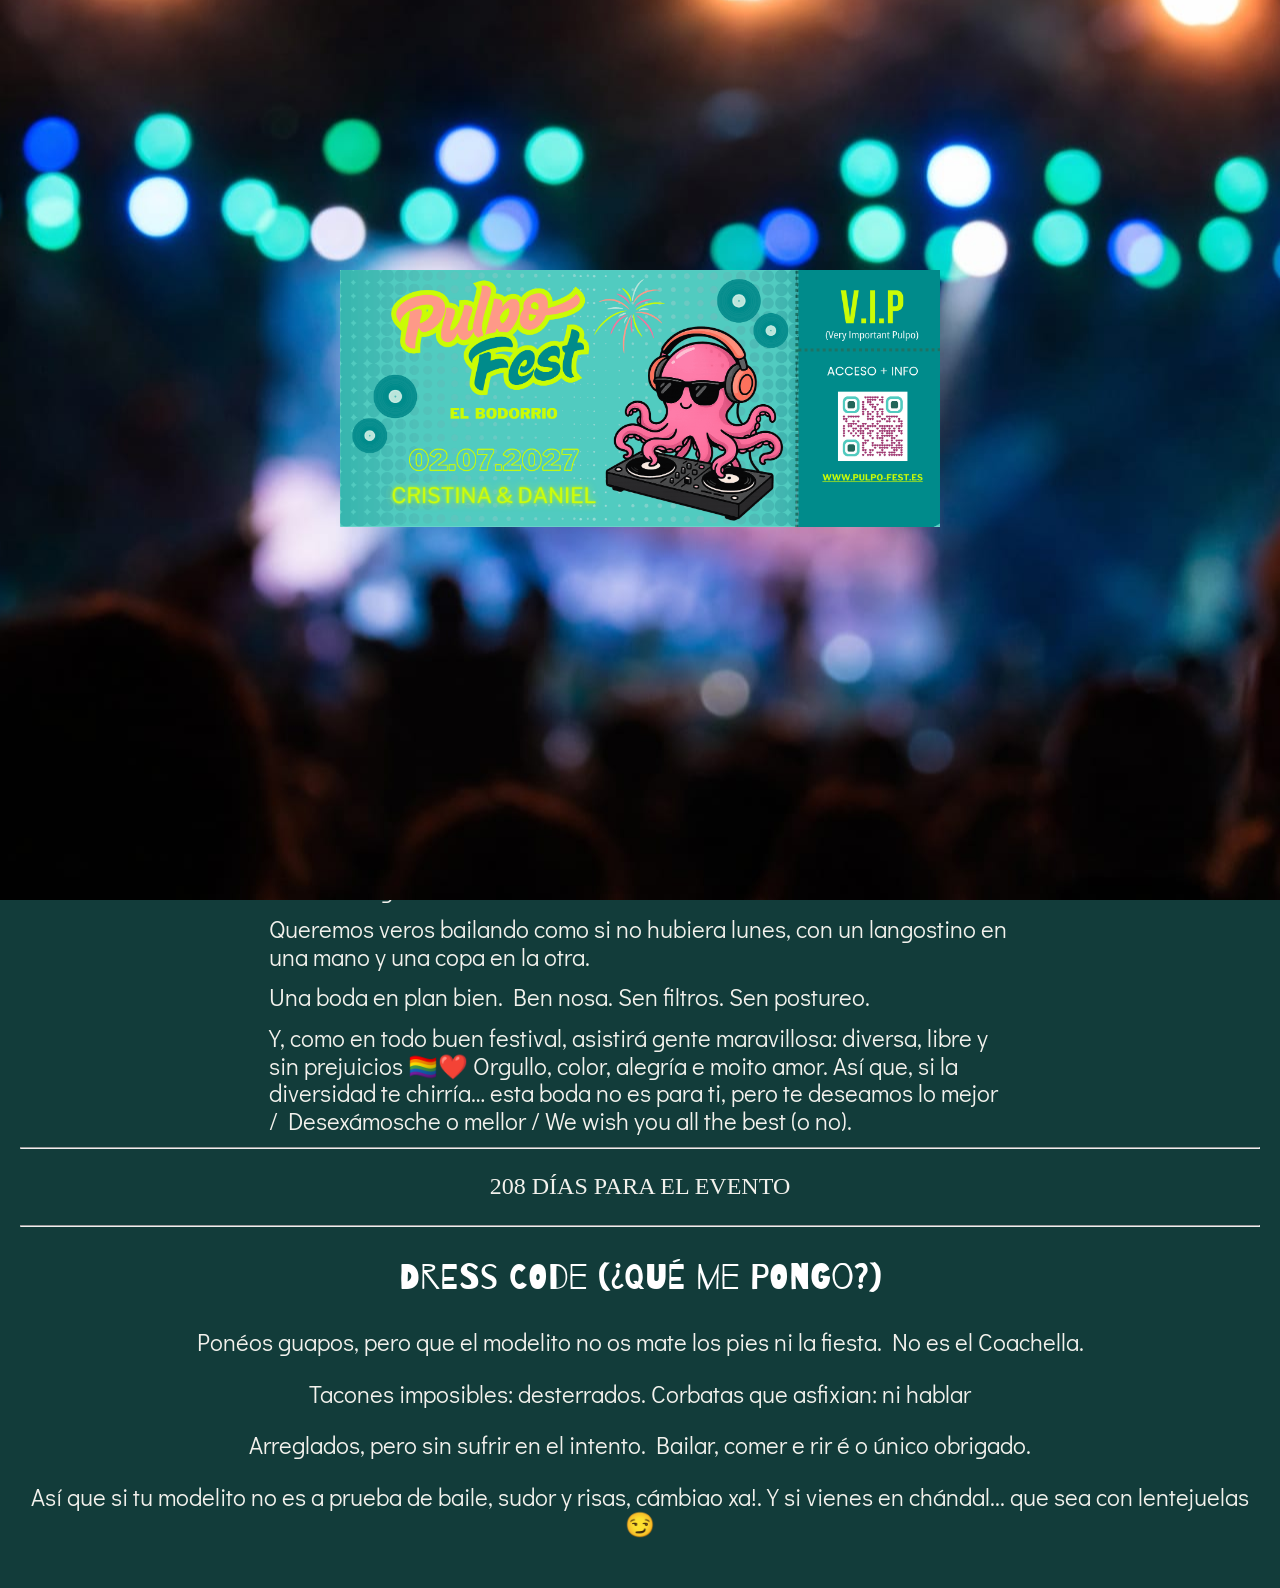
==== index.html @ 8786ae7b "Additional content added" ====
<!doctype html>
<html lang="en">
  <head>
    <meta charset="UTF-8" />
    <meta name="viewport" content="width=device-width, initial-scale=1.0" />
    <meta http-equiv="X-UA-Compatible" content="ie=edge" />
    <title>Bodorrio Pulpo</title>
    <link rel="icon" type="image/x-icon" href="favicon.ico" />
    <link rel="stylesheet" href="styles/base.css" />
    <link rel="stylesheet" href="styles/large.css" />
    <link rel="stylesheet" href="styles/normalize.css" />
    <link rel="stylesheet" href="styles/animation.css" />
  </head>
  <body>
    <div id="overlay-container">
      <div class="envelope-container" id="envelope-container">
        <img src="media/inviteTear2.png" class="bottom-flap" />
        <img src="media/inviteTear1.png" class="top-flap" id="top-flap" />
      </div>
    </div>

    <header>
      <audio id="music">
        <source
          src="media/Two Door Cinema Club - What You Know (Instrumental Original).mp3"
          type="audio/mpeg"
        />
      </audio>

      <input type="range" id="slider" min="0" max="100" value="15" />

      <button type="button" id="music-toggle">Toggle</button>

      <div class="hook">
        <img src="https://placehold.co/50.png" />
        <div class="headline">
          <a
            class="heroline"
            href="https://cristinapp1985.wixsite.com/bodorrio-pulpo"
            >Pulpo Fest</a
          >
          <h2 class="subline">Pulpo, Amor & Rock'n'Roll</h2>
        </div>
        <img src="https://placehold.co/50.png" />
      </div>
    </header>

    <main>
      <p class="barrio-regular">
        Esto No Es Una Boda (É MeLLor)<br />
        ES UN FESTIVAL
      </p>

      <div>
        <img
          class="first-image"
          src="media/cartel.png"
          alt="An AI Generated Image"
        />
      </div>

      <div id="clarifications">
        <p>No habrá mesas asignadas, ni baile cursi, ni misa eterna.</p>
        <p>
          Pero habrá un “Sí, quiero” con pulpo, copas en alto y temazos. Bo
          rollo e resaca asegurada.
        </p>
        <p>
          Queremos veros bailando como si no hubiera lunes, con un langostino en
          una mano y una copa en la otra.
        </p>
        <p>Una boda en plan bien. Ben nosa. Sen filtros. Sen postureo.</p>
        <p>
          Y, como en todo buen festival, asistirá gente maravillosa: diversa,
          libre y sin prejuicios 🏳️‍🌈❤️​ Orgullo, color, alegría e moito amor. Así
          que, si la diversidad te chirría… esta boda no es para ti, pero te
          deseamos lo mejor / Desexámosche o mellor / We wish you all the best
          (o no).
        </p>
      </div>

      <hr />

      <div id="details"></div>

      <p id="countdown"></p>

      <hr />

      <div id="dress-code">
        <h2 class="barrio-regular">DRESS CODE (¿quÉ me pongo?)</h2>
        <p>
          Ponéos guapos, pero que el modelito no os mate los pies ni la fiesta.
          No es el Coachella.
        </p>
        <p>Tacones imposibles: desterrados. Corbatas que asfixian: ni hablar</p>
        <p>
          Arreglados, pero sin sufrir en el intento. Bailar, comer e rir é o
          único obrigado.
        </p>
        <p>
          Así que si tu modelito no es a prueba de baile, sudor y risas, cámbiao
          xa!. Y si vienes en chándal... que sea con lentejuelas 😏
        </p>
      </div>
    </main>
    <script src="scripts/countdown.js"></script>
    <script src="scripts/animation.js"></script>
  </body>
</html>
---- styles/base.css ----
@import url("https://fonts.googleapis.com/css2?family=Barrio&family=Didact+Gothic&family=Erica+One&family=Permanent+Marker&display=swap");

/* If google fonts breaks, we have bigger problems than relying on them for a wedding invitation */

:root {
  --primary-color: #ffffff;
  --secondary-color: #0d2b29;
  --accent1-color: #123c3a;
  --accent2-color: #f9729f;
  --accent3-color: #cacf05;
  --text-color: #f2f1ec;
  --link-color: #cafc05;

  --background-color: #123c3a;
  font-size: 24px;
}

/* Common HTML Tags */

h1 {
  color: var(--link-color);
}

h2 {
  color: var(--primary-color);
}

p {
  color: var(--text-color);
}

a {
  color: var(--link-color);
}

/* Header Section */

header {
  position: sticky;
  top: 0;
  color: var(--primary-color);
  background-color: var(--secondary-color);
  align-content: center;
}

.hook {
  display: flex;
  justify-content: center;
  align-items: center;
}

.fixed-container {
  width: 16rem; /* Fixed width */
  height: 200px; /* Fixed height */
  padding: 1rem; /* Add padding to prevent text touching edges */
  border: 2px solid #ff9100; /* Visible border */
  overflow: hidden; /* Hide overflow to test if text fits */
  background: #f5f5f5;
}

.headline {
  text-align: center;
  margin: 10px;
}

.heroline {
  font-family: "Erica One", sans-serif;
  font-weight: 400;
  font-style: normal;
  font-size: 9vw;
  margin: 10px;
  text-decoration: none;
}

.subline {
  font-family: "Barrio", system-ui;
  font-weight: 400;
  font-style: normal;
  font-size: 3.5vw;
  margin: 10px;
  color: var(--primary-color);
}

/* Body Section */

body {
  background-color: var(--background-color);
  text-align: center;
}

main {
  margin: 50px 20px 50px 20px;
}

.main-content {
  margin: 50px 20px 50px 20px;
}

.first-image {
  width: 100%;
}

#clarifications {
  max-width: 32rem;
  margin: 0 auto;
  text-align: left;
  font-family: "Didact Gothic", sans-serif;
  font-weight: 400;
  font-style: normal;
}

#clarifications p {
  margin: 13px;
}

#countdown {
  font-family: "Permanent Marker", cursive;
  font-weight: 400;
  font-style: normal;
}

.erica-one-regular {
  font-family: "Erica One", sans-serif;
  font-weight: 400;
  font-style: normal;
}

.barrio-regular {
  font-family: "Barrio", system-ui;
  font-weight: 400;
  font-style: normal;
}

.permanent-marker-regular {
  font-family: "Permanent Marker", cursive;
  font-weight: 400;
  font-style: normal;
}

.didact-gothic-regular {
  font-family: "Didact Gothic", sans-serif;
  font-weight: 400;
  font-style: normal;
}

#dress-code {
  font-family: "Didact Gothic", sans-serif;
}

img {
  max-width: 600px;
}

footer {
  position: fixed;
}
---- styles/large.css ----
@media only screen and (min-width: 125em) {
  .heroline {
    font-size: 180px;
  }
  .subline {
    font-family: "Barrio", system-ui;
    font-weight: 400;
    font-style: normal;
    font-size: 70px;
    margin: 20px;
  }
}
---- styles/animation.css ----
#overlay-container {
  position: fixed;
  display: block;
  width: 100%;
  height: 100%;

  background-image: url("../media/background.png");
  background-position-x: center;
  background-position-y: 60%;
  background-color: var(--secondary-color);
  z-index: 1;

  transition: opacity 1s;
}

.envelope-container {
  display: grid;

  justify-content: center;

  grid-template-rows: repeat(1, 1fr);
  margin-left: 5%;
  margin-right: 5%;
  margin-top: 30vh;
  width: auto;
  transition: 0.3s ease;
}

.bottom-flap {
  grid-area: 1 / 1 / 1 / 1;
  width: 100%;
  z-index: 1;
}

.top-flap {
  width: 100%;
  grid-area: 1 / 1 / 1 / 1;
  transition: all 0.5s ease;
}
.animate {
  transform: translateX(5%) rotate(5deg);
}

.wiggle {
  transform: rotate(2deg);
}

.fade {
  opacity: 0;
}
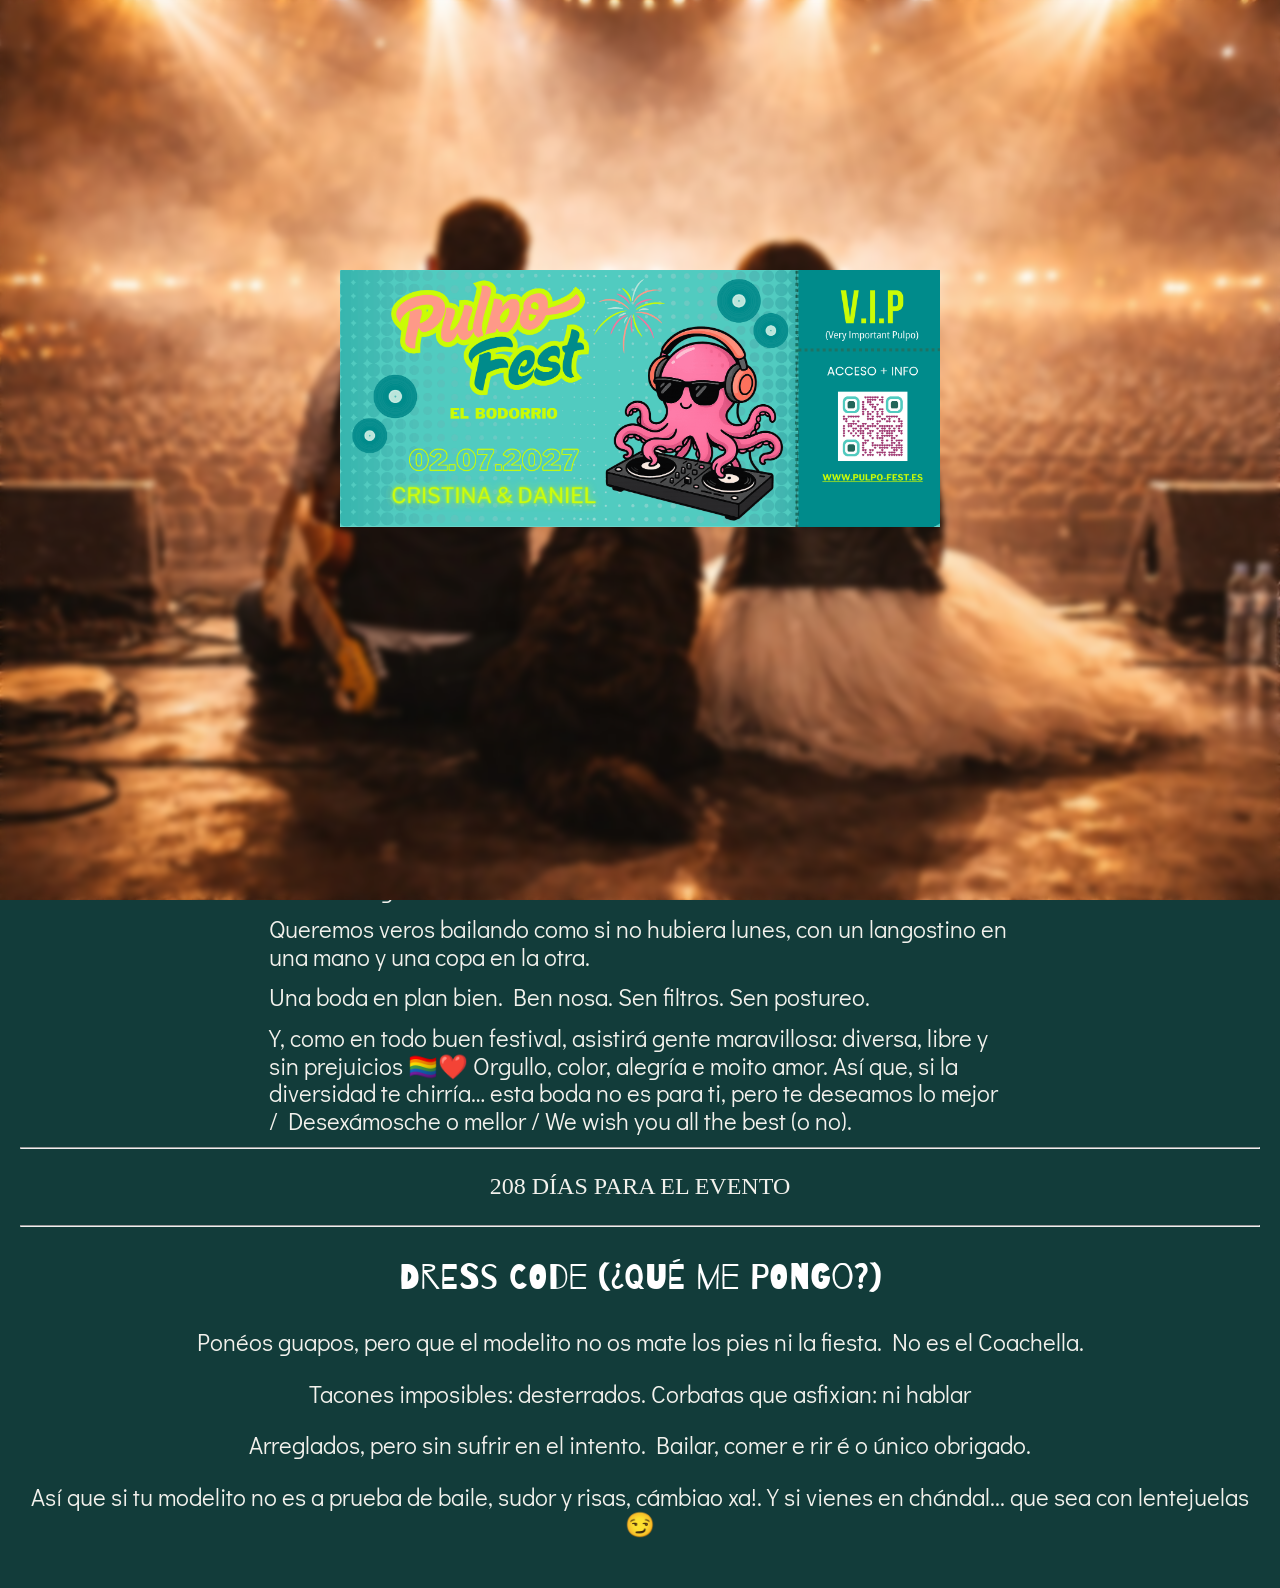
==== commit cfff898a: "Blur" ====
--- a/index.html
+++ b/index.html
@@ -13,6 +13,7 @@
   </head>
   <body>
     <div id="overlay-container">
+      <div id="blur"></div>
       <div class="envelope-container" id="envelope-container">
         <img src="media/inviteTear2.png" class="bottom-flap" />
         <img src="media/inviteTear1.png" class="top-flap" id="top-flap" />
--- a/styles/animation.css
+++ b/styles/animation.css
@@ -4,13 +4,21 @@
   width: 100%;
   height: 100%;
 
-  background-image: url("../media/background.png");
+  background-image: url("../media/cartel.jpg");
   background-position-x: center;
   background-position-y: 60%;
+
   background-color: var(--secondary-color);
   z-index: 1;
 
   transition: opacity 1s;
+}
+
+#blur {
+  position: fixed;
+  width: 100%;
+  backdrop-filter: blur(3px);
+  height: 100%;
 }
 
 .envelope-container {
@@ -27,14 +35,15 @@
 }
 
 .bottom-flap {
+  width: 100%;
   grid-area: 1 / 1 / 1 / 1;
-  width: 100%;
-  z-index: 1;
+  z-index: 2;
 }
 
 .top-flap {
   width: 100%;
   grid-area: 1 / 1 / 1 / 1;
+  z-index: 2;
   transition: all 0.5s ease;
 }
 .animate {
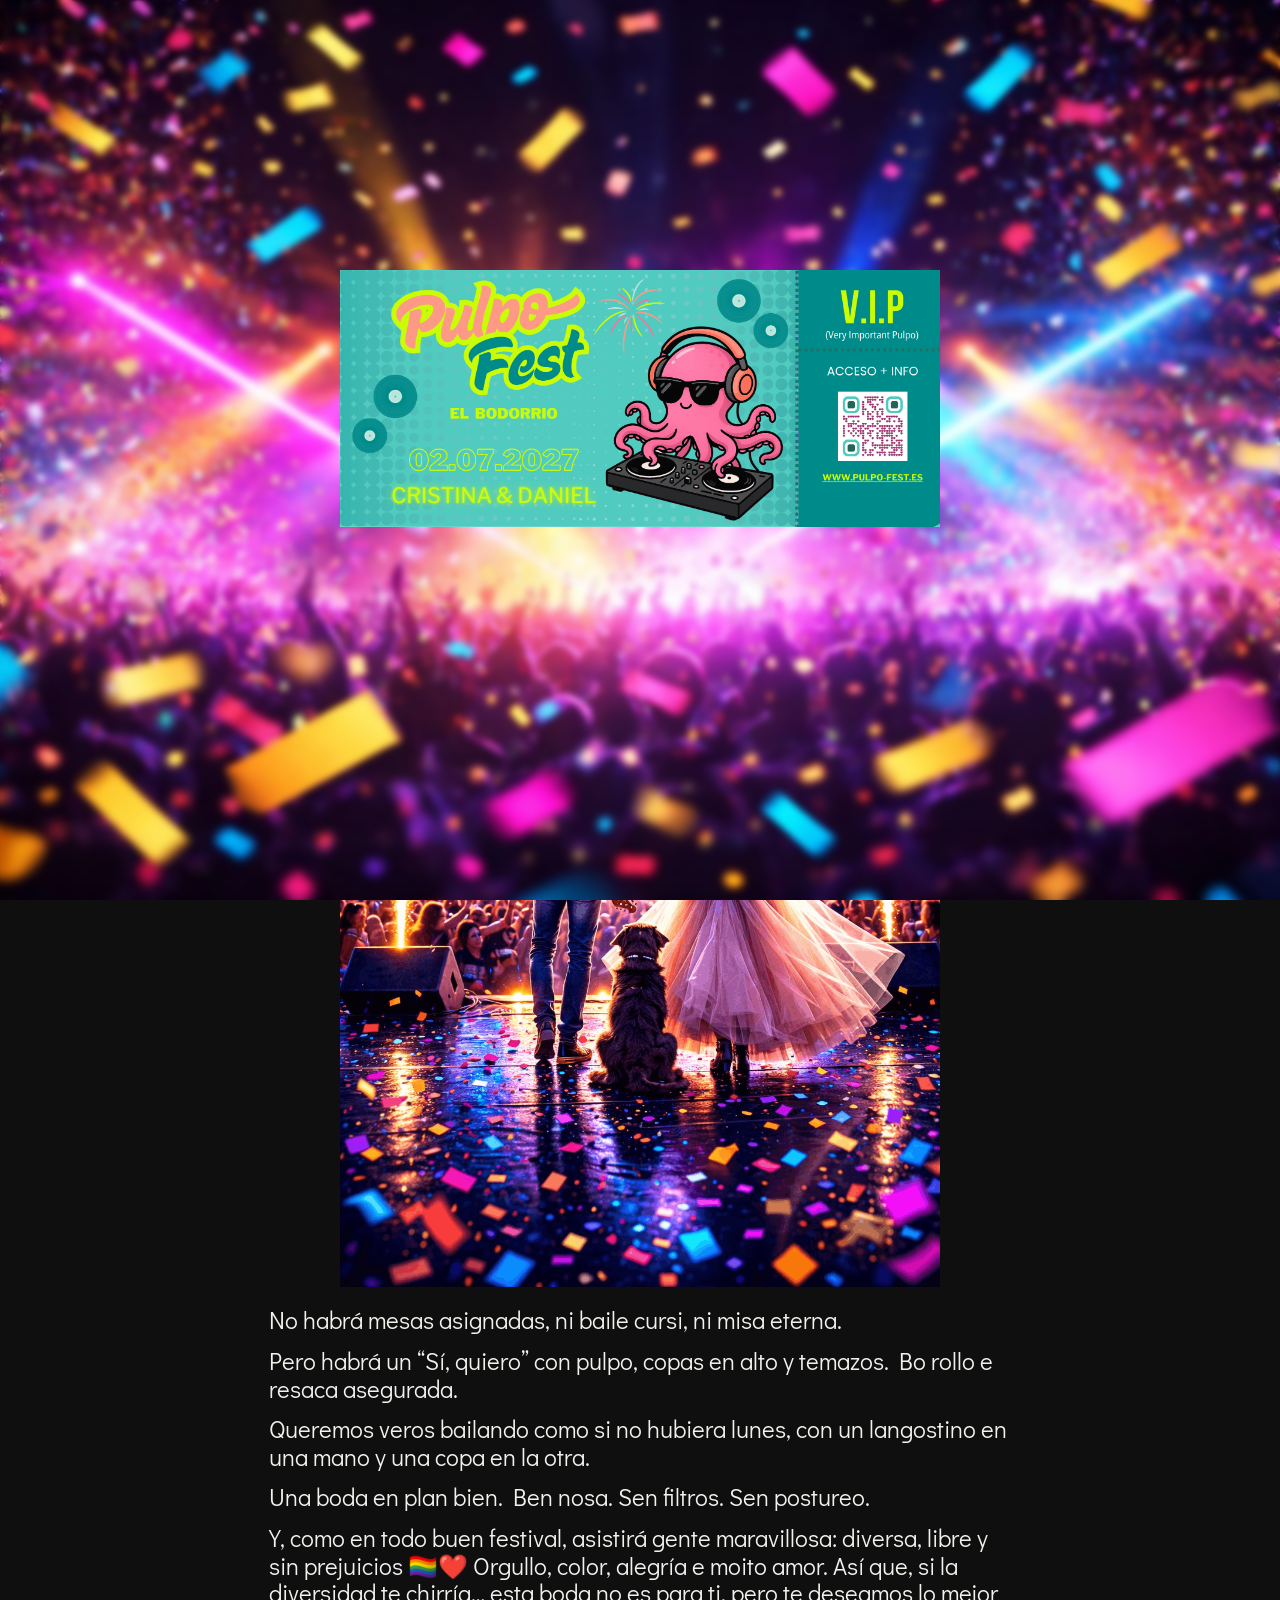
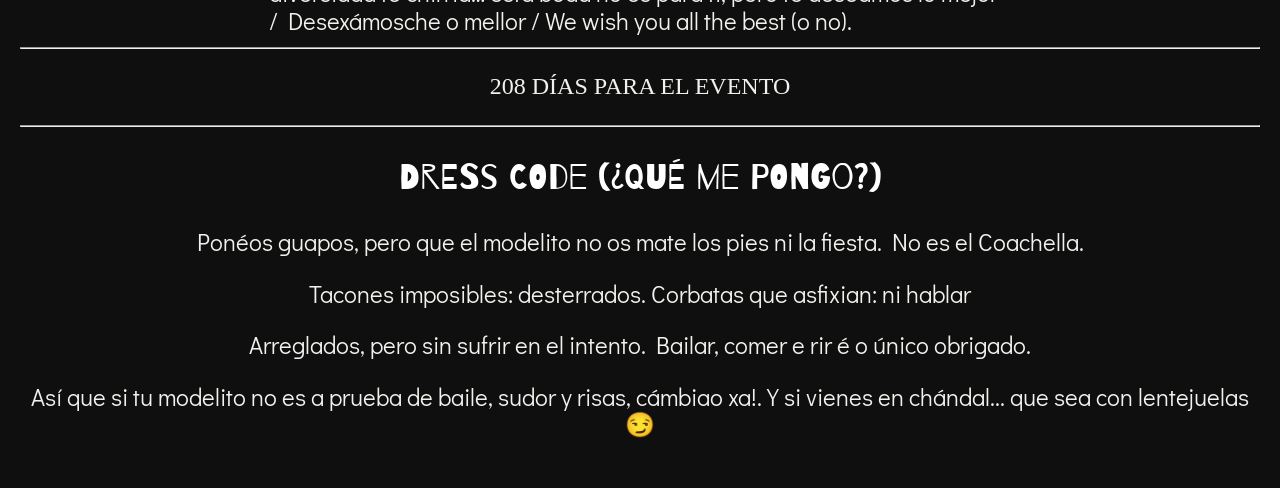
==== commit 59aad8c9: "updated client media for new changes" ====
--- a/index.html
+++ b/index.html
@@ -55,7 +55,7 @@
       <div>
         <img
           class="first-image"
-          src="media/cartel.png"
+          src="media/poster.png"
           alt="An AI Generated Image"
         />
       </div>
--- a/styles/base.css
+++ b/styles/base.css
@@ -2,16 +2,27 @@
 
 /* If google fonts breaks, we have bigger problems than relying on them for a wedding invitation */
 
+/* Revised Colors */
+
+/* 
+0F0F10 -Main Black
+5E17EB -Purplish Blue
+
+FED06A -Electric Yellow
+10E5FD -Neon Blue
+FA1EFD -Burning Magenta
+*/
+
 :root {
   --primary-color: #ffffff;
-  --secondary-color: #0d2b29;
-  --accent1-color: #123c3a;
-  --accent2-color: #f9729f;
-  --accent3-color: #cacf05;
+  --secondary-color: #5e17eb;
+  --accent1-color: #fa1efd;
+  --accent2-color: #10e5fd;
+  --accent3-color: #fed06a;
   --text-color: #f2f1ec;
-  --link-color: #cafc05;
+  --link-color: #fed06a;
 
-  --background-color: #123c3a;
+  --background-color: #0f0f10;
   font-size: 24px;
 }
 
--- a/styles/animation.css
+++ b/styles/animation.css
@@ -4,7 +4,7 @@
   width: 100%;
   height: 100%;
 
-  background-image: url("../media/cartel.jpg");
+  background-image: url("../media/splashscreen.jpg");
   background-position-x: center;
   background-position-y: 60%;
 
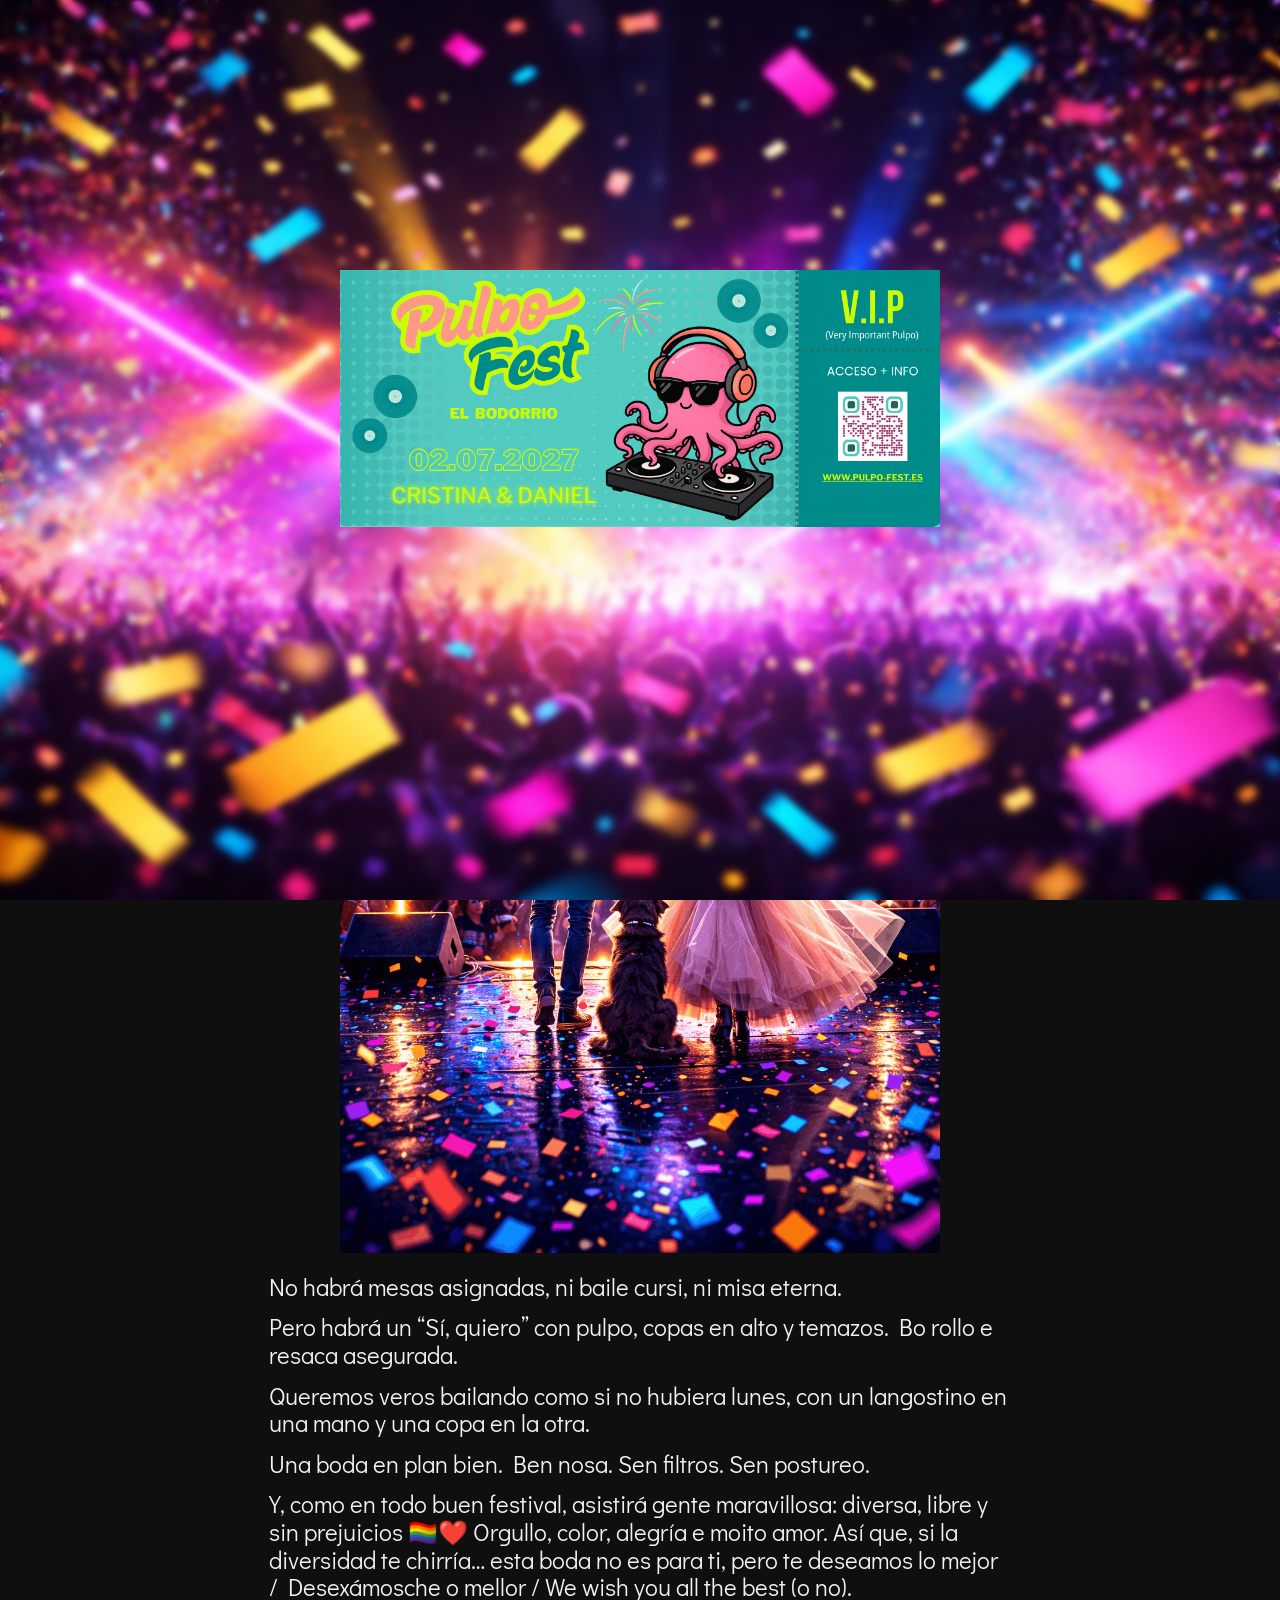
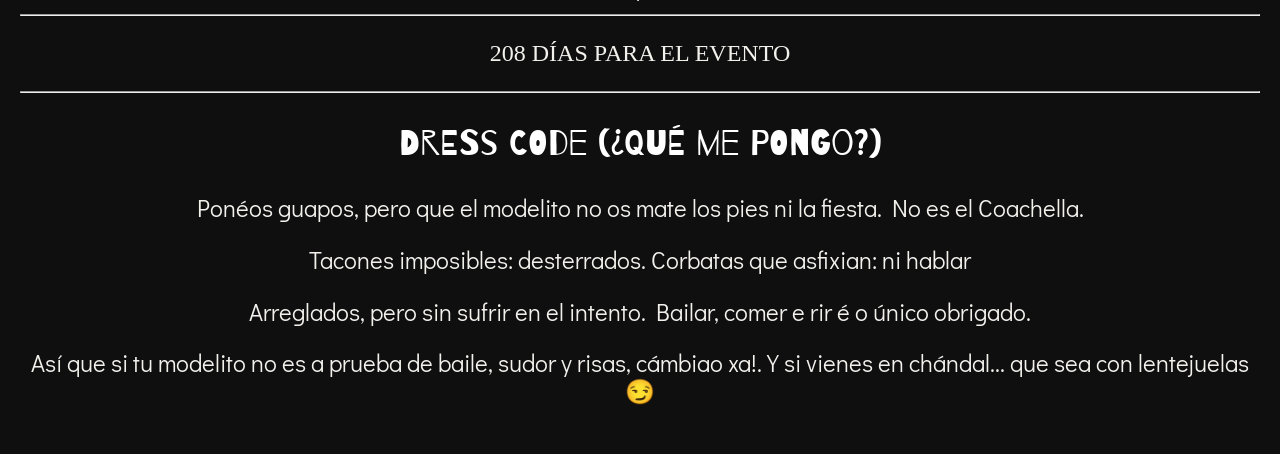
==== commit 2c7f23f2: "audio style adjustment" ====
--- a/index.html
+++ b/index.html
@@ -27,13 +27,19 @@
           type="audio/mpeg"
         />
       </audio>
-
-      <input type="range" id="slider" min="0" max="100" value="15" />
-
-      <button type="button" id="music-toggle">Toggle</button>
-
+      <div class="music-control">
+        <img type="button" id="music-toggle" src="media/musicnote.png" />
+        <input
+          type="range"
+          orient="vertical"
+          id="slider"
+          min="0"
+          max="100"
+          value="15"
+        />
+      </div>
       <div class="hook">
-        <img src="https://placehold.co/50.png" />
+        <!-- <img src="https://placehold.co/50.png" /> -->
         <div class="headline">
           <a
             class="heroline"
@@ -42,7 +48,6 @@
           >
           <h2 class="subline">Pulpo, Amor & Rock'n'Roll</h2>
         </div>
-        <img src="https://placehold.co/50.png" />
       </div>
     </header>
 
--- a/styles/base.css
+++ b/styles/base.css
@@ -52,6 +52,28 @@
   color: var(--primary-color);
   background-color: var(--secondary-color);
   align-content: center;
+}
+
+.music-control {
+  position: absolute;
+  top: 50%;
+  right: 2vw;
+  height: 10%;
+  display: flex;
+  justify-content: center;
+  align-items: center;
+}
+
+#slider {
+  writing-mode: vertical-lr;
+  direction: rtl;
+  appearance: slider-vertical;
+  height: 100px;
+}
+
+#music-toggle {
+  max-height: 8vw;
+  font-family: "Didact Gothic", sans-serif;
 }
 
 .hook {
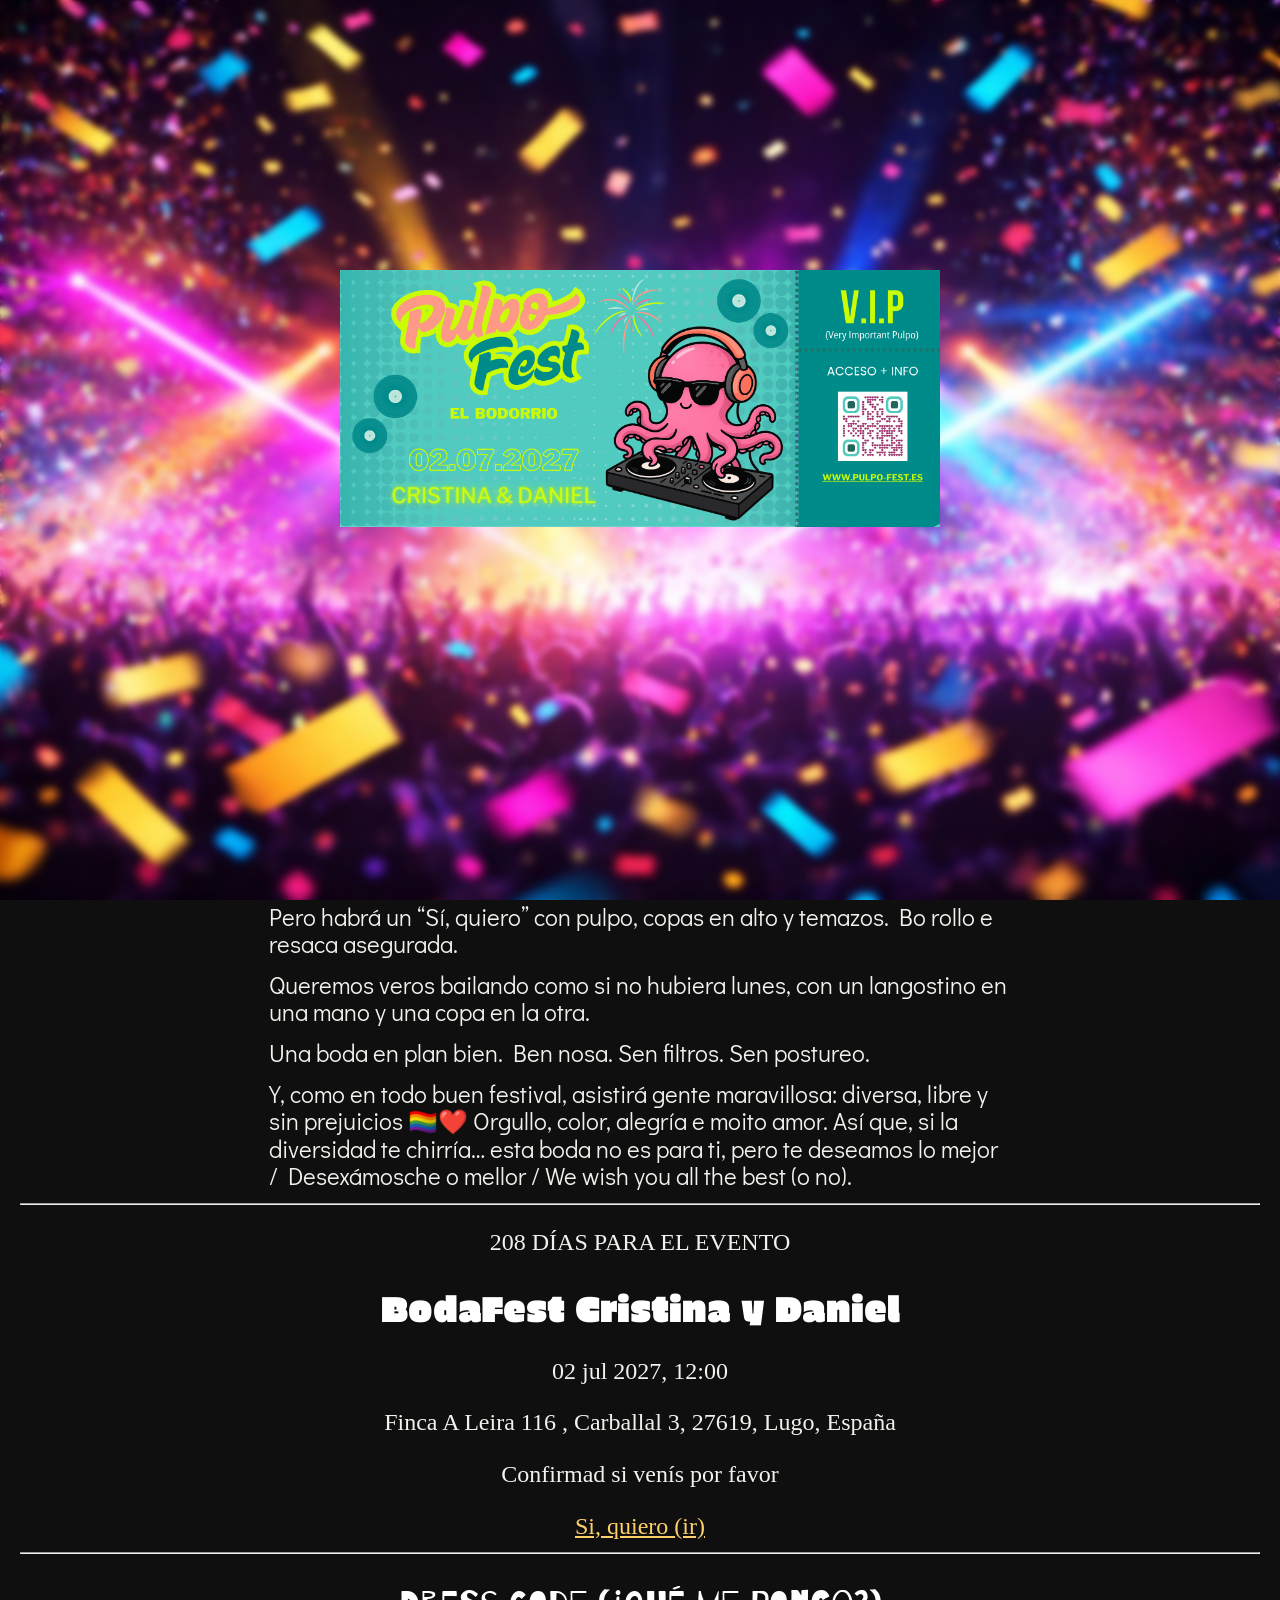
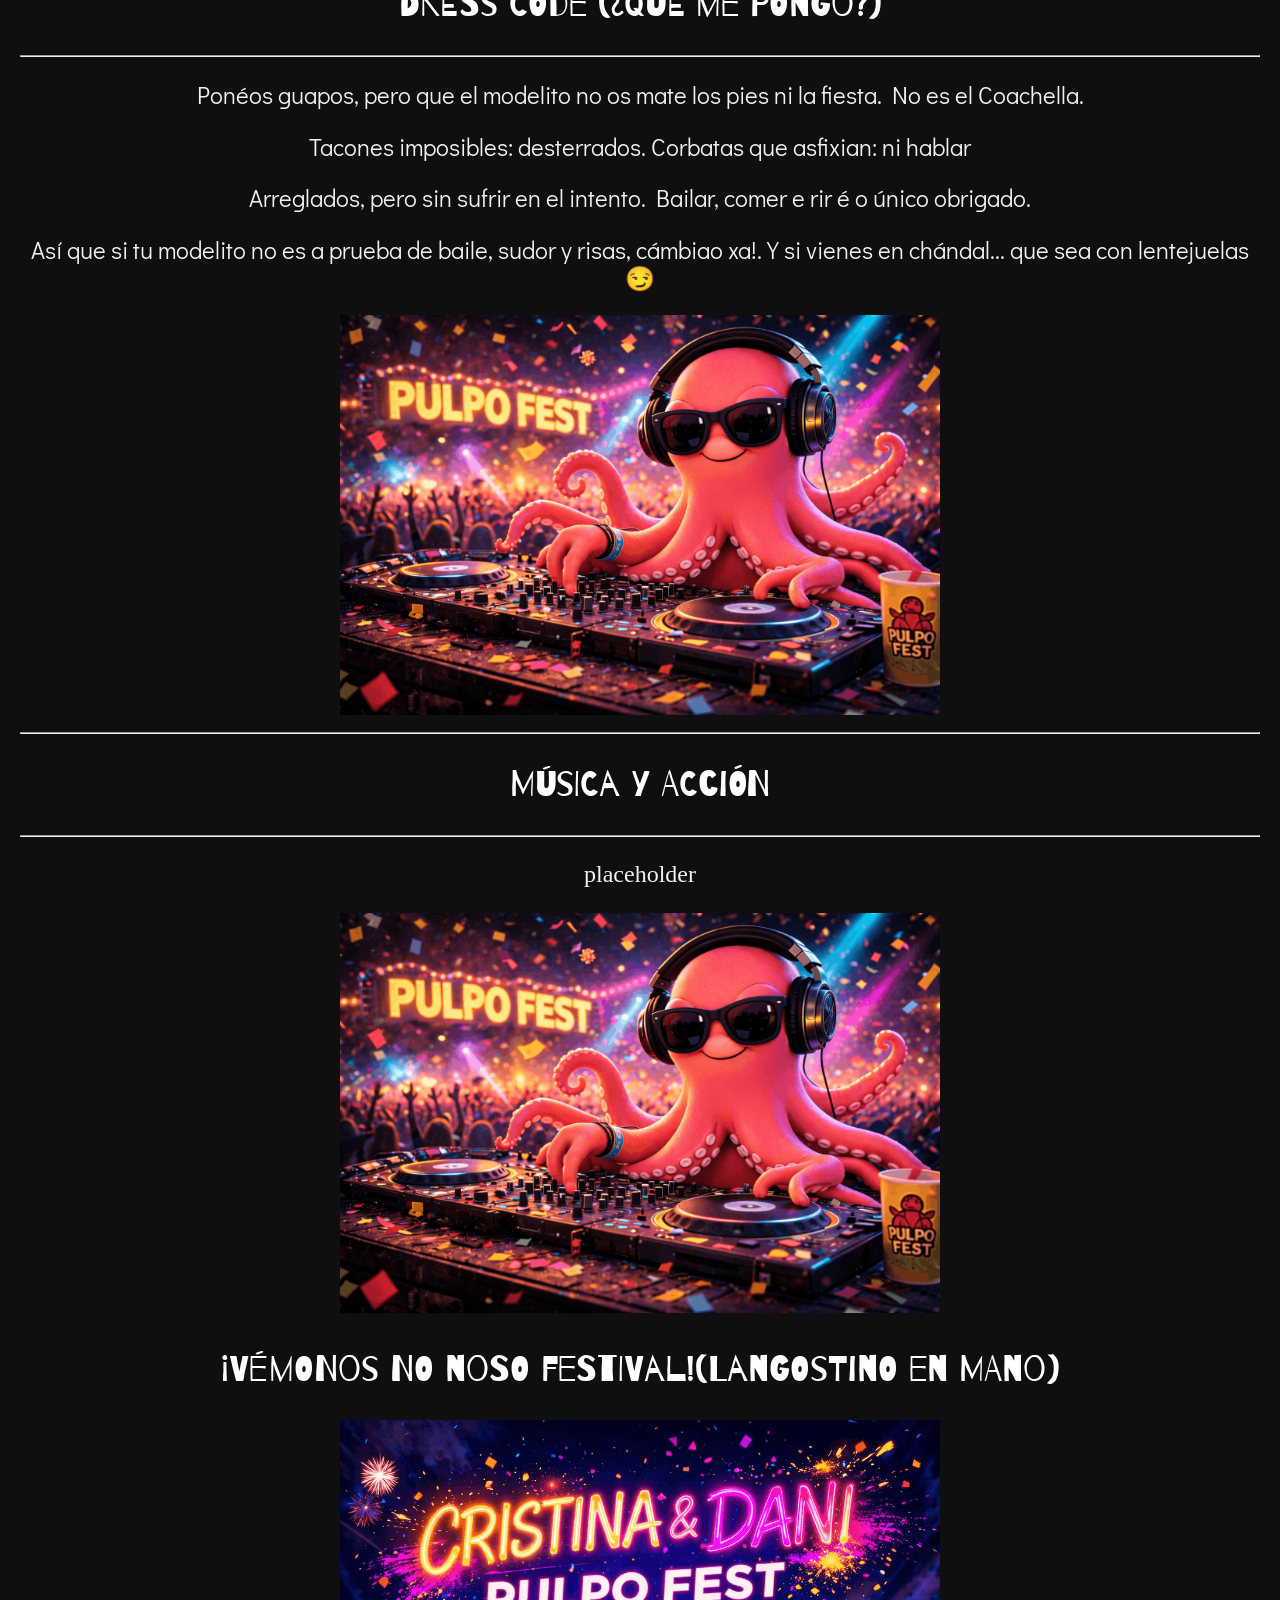
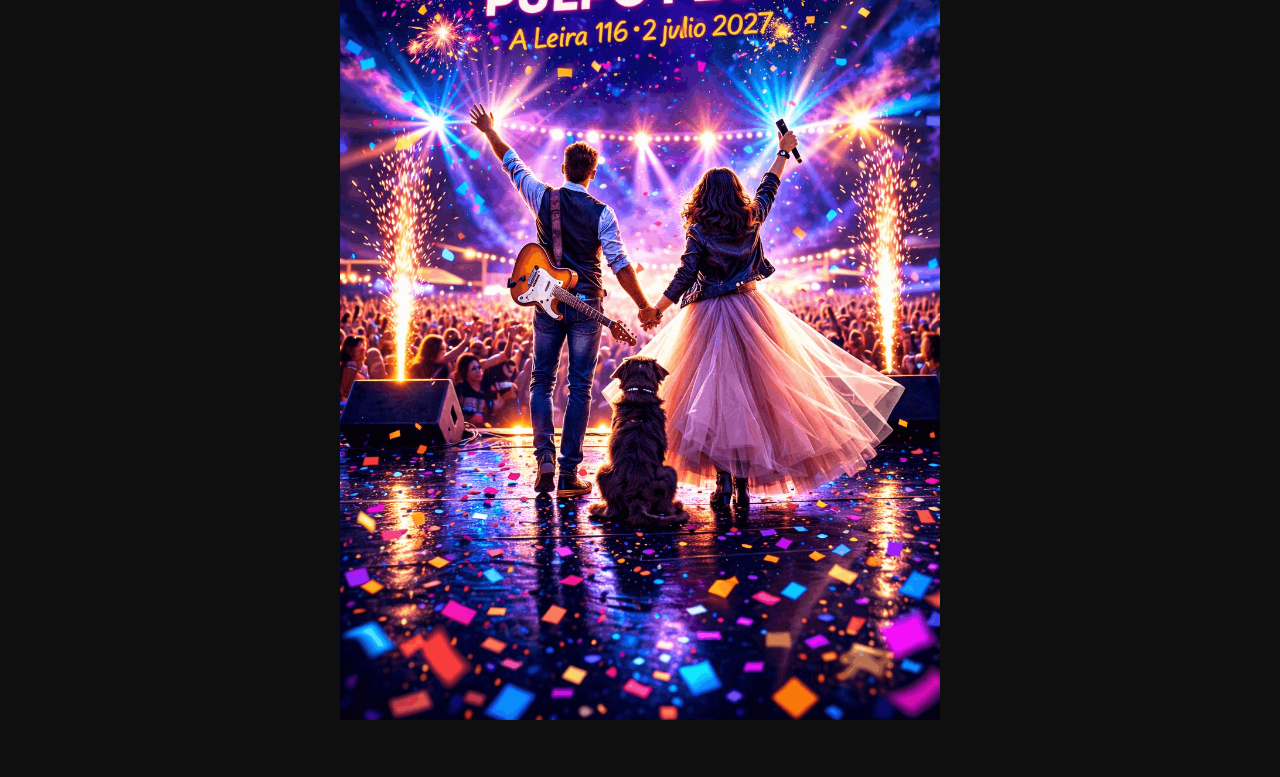
==== commit 06d5fabe: "preparing for proper release" ====
--- a/index.html
+++ b/index.html
@@ -41,30 +41,26 @@
       <div class="hook">
         <!-- <img src="https://placehold.co/50.png" /> -->
         <div class="headline">
-          <a
-            class="heroline"
-            href="https://cristinapp1985.wixsite.com/bodorrio-pulpo"
-            >Pulpo Fest</a
-          >
+          <h1 class="heroline">Pulpo Fest</h1>
           <h2 class="subline">Pulpo, Amor & Rock'n'Roll</h2>
         </div>
       </div>
     </header>
 
     <main>
-      <p class="barrio-regular">
-        Esto No Es Una Boda (É MeLLor)<br />
-        ES UN FESTIVAL
-      </p>
-
       <div>
         <img
           class="first-image"
-          src="media/poster.png"
+          src="media/bouncer.png"
           alt="An AI Generated Image"
         />
       </div>
-
+      <hr />
+      <h2 class="barrio-regular">
+        Esto No Es Una Boda (É MeLLor)<br />
+        ES UN FESTIVAL
+      </h2>
+      <hr />
       <div id="clarifications">
         <p>No habrá mesas asignadas, ni baile cursi, ni misa eterna.</p>
         <p>
@@ -90,11 +86,19 @@
       <div id="details"></div>
 
       <p id="countdown"></p>
-
-      <hr />
+      <h2 class="erica-one-regular">BodaFest Cristina y Daniel</h2>
+      <p>02 jul 2027, 12:00</p>
+      <p>Finca A Leira 116 , Carballal 3, 27619, Lugo, España</p>
+      <p>Confirmad si venís por favor</p>
+      <a
+        href="https://cristinapp1985.wixsite.com/bodorrio-pulpo/detalles-y-registro/bodafest-cristina-y-daniel"
+        >Si, quiero (ir)</a
+      >
 
       <div id="dress-code">
+        <hr />
         <h2 class="barrio-regular">DRESS CODE (¿quÉ me pongo?)</h2>
+        <hr />
         <p>
           Ponéos guapos, pero que el modelito no os mate los pies ni la fiesta.
           No es el Coachella.
@@ -108,7 +112,38 @@
           Así que si tu modelito no es a prueba de baile, sudor y risas, cámbiao
           xa!. Y si vienes en chándal... que sea con lentejuelas 😏
         </p>
+
+        <div>
+          <img
+            class="first-image"
+            src="media/octodj.png"
+            alt="An AI Generated Image"
+          />
+        </div>
       </div>
+
+      <div id="music">
+        <hr />
+        <h2 class="barrio-regular">Música y Acción</h2>
+        <hr />
+        <p>placeholder</p>
+
+        <div>
+          <img
+            class="image-content"
+            src="media/octodj.png"
+            alt="An AI Generated Image"
+          />
+        </div>
+      </div>
+      <h2 class="barrio-regular">
+        ¡Vémonos no noso festival!(langostino en mano)
+      </h2>
+      <img
+        class="image-content"
+        src="media/poster.png"
+        alt="An AI Generated Image"
+      />
     </main>
     <script src="scripts/countdown.js"></script>
     <script src="scripts/animation.js"></script>
--- a/styles/base.css
+++ b/styles/base.css
@@ -133,6 +133,10 @@
   width: 100%;
 }
 
+#image-content {
+  width: 100%;
+}
+
 #clarifications {
   max-width: 32rem;
   margin: 0 auto;
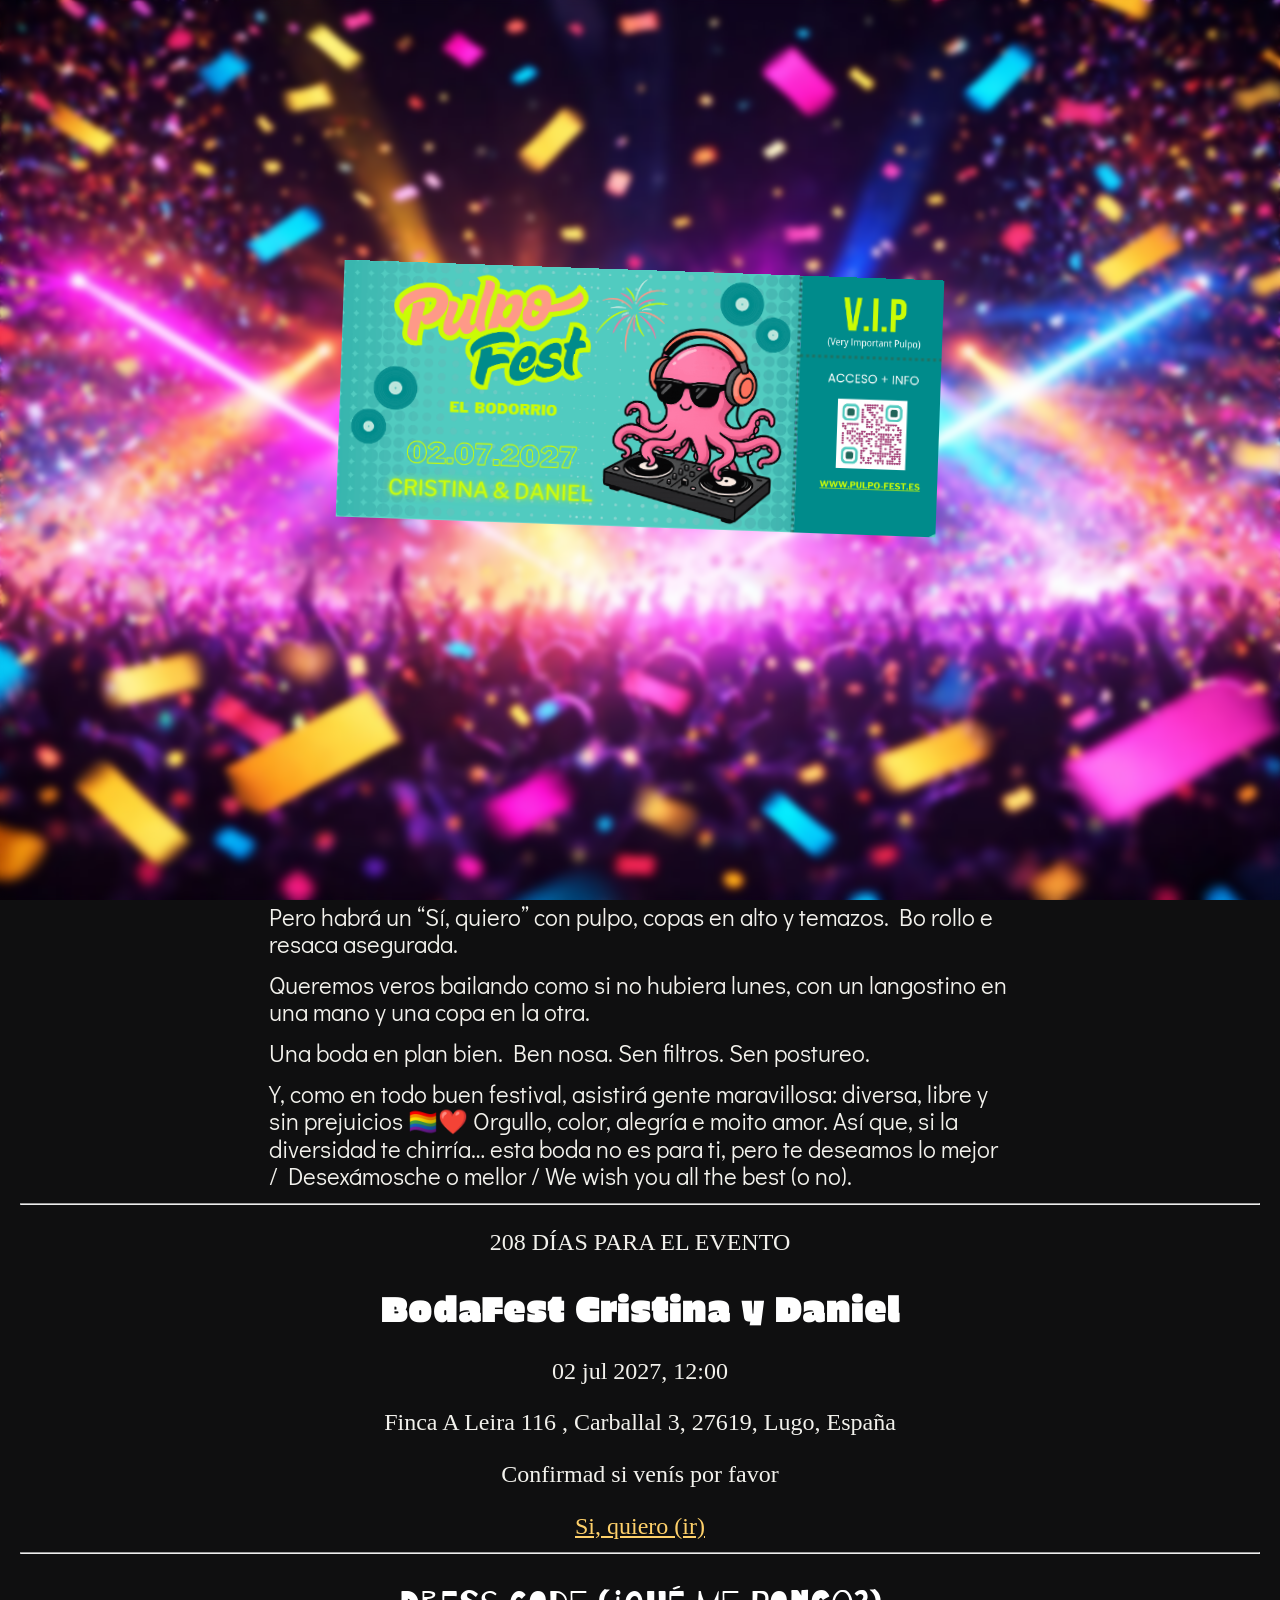
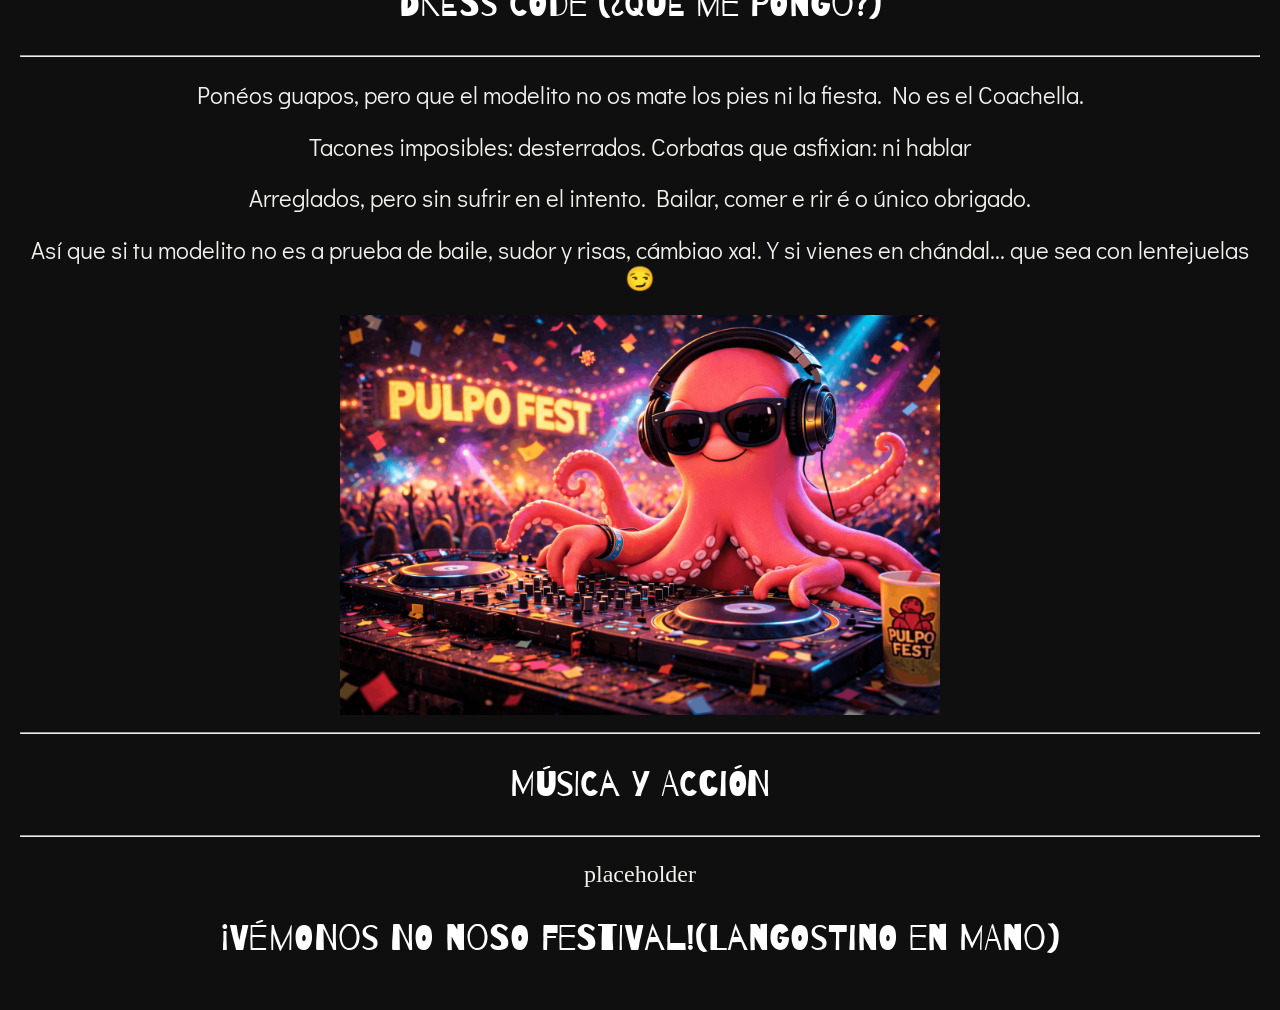
==== commit a16d2d53: "Mobile view fixed, mute button adjusted" ====
--- a/index.html
+++ b/index.html
@@ -29,14 +29,7 @@
       </audio>
       <div class="music-control">
         <img type="button" id="music-toggle" src="media/musicnote.png" />
-        <input
-          type="range"
-          orient="vertical"
-          id="slider"
-          min="0"
-          max="100"
-          value="15"
-        />
+        <input type="range" id="slider" min="0" max="100" value="15" />
       </div>
       <div class="hook">
         <!-- <img src="https://placehold.co/50.png" /> -->
@@ -128,23 +121,23 @@
         <hr />
         <p>placeholder</p>
 
-        <div>
+        <!-- <div>
           <img
             class="image-content"
             src="media/octodj.png"
             alt="An AI Generated Image"
           />
-        </div>
+        </div> -->
       </div>
       <h2 class="barrio-regular">
         ¡Vémonos no noso festival!(langostino en mano)
       </h2>
-      <img
+      <!-- <img
         class="image-content"
         src="media/poster.png"
         alt="An AI Generated Image"
       />
-    </main>
+    </main> -->
     <script src="scripts/countdown.js"></script>
     <script src="scripts/animation.js"></script>
   </body>
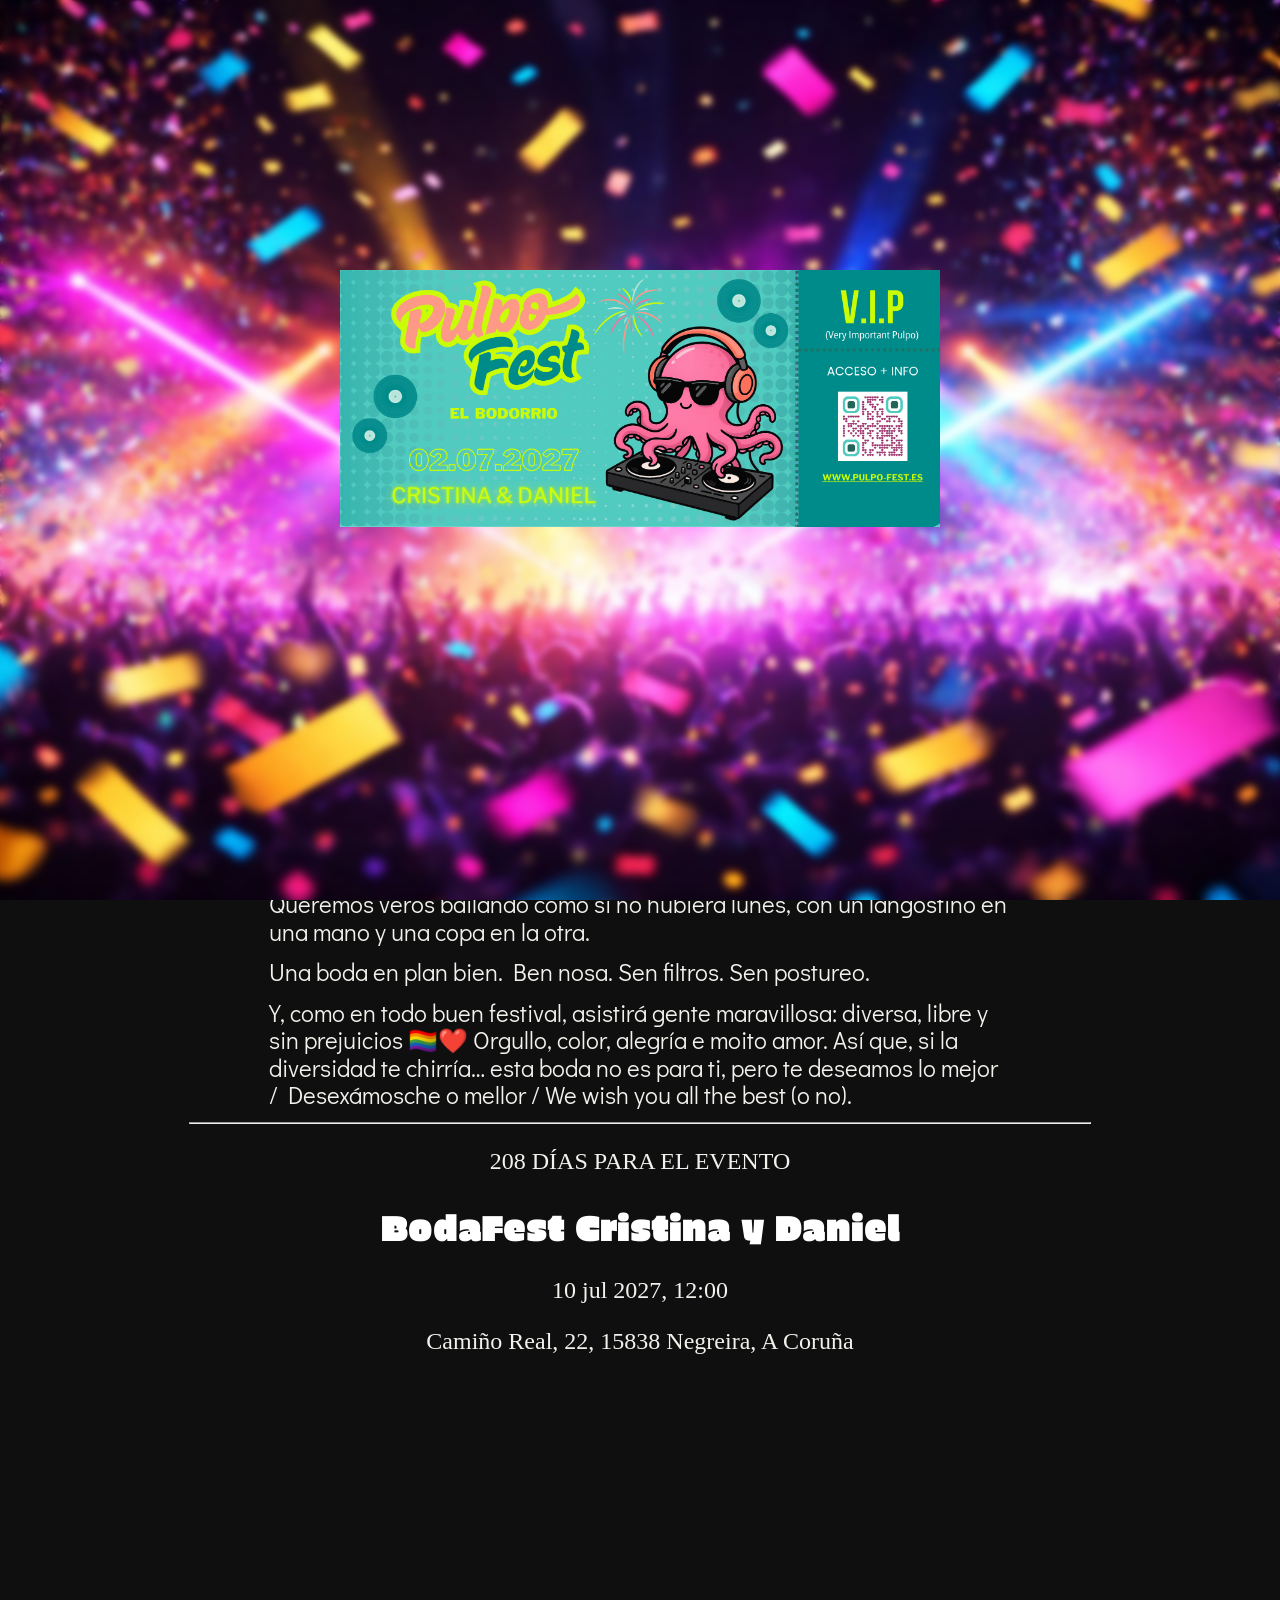
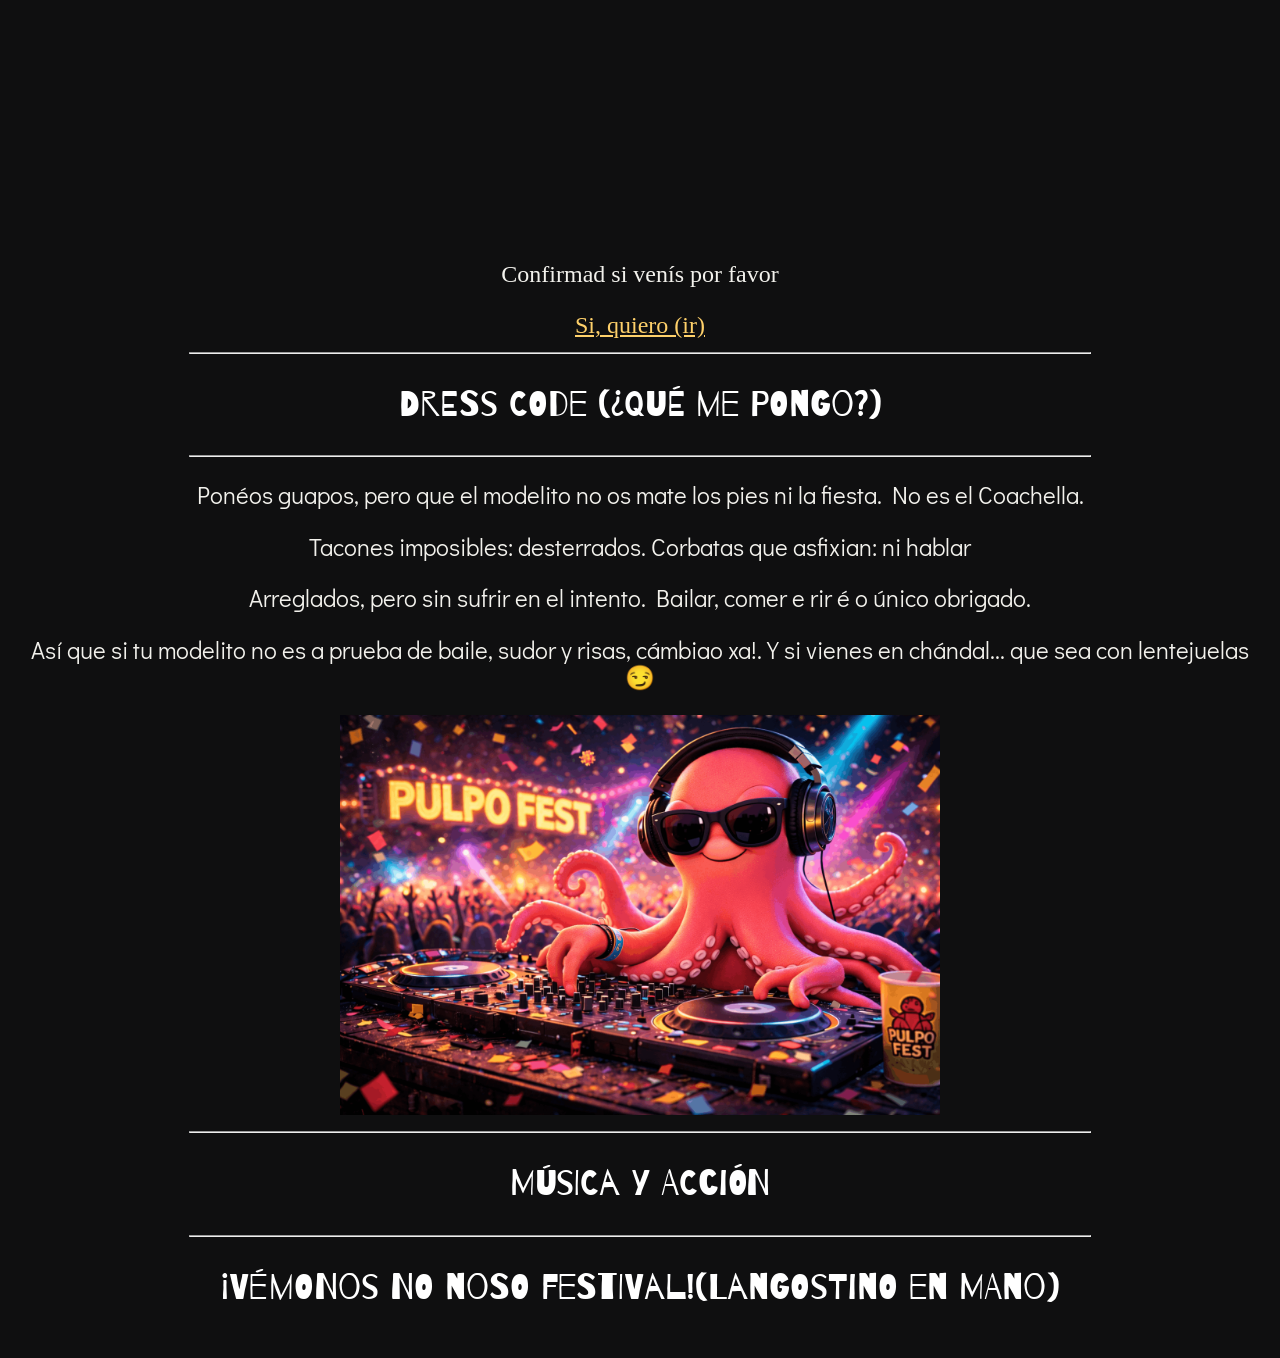
==== commit b0c6640a: "Cleaned up site banner, implemented map" ====
--- a/index.html
+++ b/index.html
@@ -34,8 +34,8 @@
       <div class="hook">
         <!-- <img src="https://placehold.co/50.png" /> -->
         <div class="headline">
-          <h1 class="heroline">Pulpo Fest</h1>
-          <h2 class="subline">Pulpo, Amor & Rock'n'Roll</h2>
+          <h1 id="heroline">Pulpo Fest</h1>
+          <h2 id="subline">Pulpo, Amor & Rock'n'Roll</h2>
         </div>
       </div>
     </header>
@@ -80,8 +80,37 @@
 
       <p id="countdown"></p>
       <h2 class="erica-one-regular">BodaFest Cristina y Daniel</h2>
-      <p>02 jul 2027, 12:00</p>
-      <p>Finca A Leira 116 , Carballal 3, 27619, Lugo, España</p>
+      <p>10 jul 2027, 12:00</p>
+      <p>Camiño Real, 22, 15838 Negreira, A Coruña</p>
+      <!-- <p>Finca A Leira 116 , Carballal 3, 27619, Lugo, España</p> -->
+
+      <!-- <iframe
+        width="600"
+        height="450"
+        style=""
+        allowfullscreen=""
+        loading="lazy"
+        referrerpolicy="no-referrer-when-downgrade"
+      ></iframe> -->
+      <iframe
+        id="map"
+        width="100%"
+        height="450"
+        referrerpolicy="no-referrer-when-downgrade"
+        src="https://www.google.com/maps/embed?pb=!1m18!1m12!1m3!1d2921.8923069296347!2d-8.784765471966544!3d42.917312185750866!2m3!1f0!2f0!3f0!3m2!1i1024!2i768!4f13.1!3m3!1m2!1s0xd2ee6d254c6aaab%3A0x3f0929084495f2d5!2sA%20Finca%20Real%20(Galicia)!5e0!3m2!1sen!2ses!4v1780521491009!5m2!1sen!2ses"
+        allowfullscreen
+      >
+        <!-- If I'm not being paid for making this, there's not a chance the client 
+             is paying for an actual web service with a backend for env variables. 
+             This means the API key has to be in the public repository of this project.
+             I do not like this! I do not want this! It's not a secure way of doing things!
+             What I can do about this, and have, is to restrict where the key can be used 
+             so that it's not useful if copied and "stolen". I acknowledge there are better
+             ways to do this, but this is the cost when your favor to someone else is 
+             taken advantage of.     
+             -->
+      </iframe>
+
       <p>Confirmad si venís por favor</p>
       <a
         href="https://cristinapp1985.wixsite.com/bodorrio-pulpo/detalles-y-registro/bodafest-cristina-y-daniel"
@@ -119,25 +148,11 @@
         <hr />
         <h2 class="barrio-regular">Música y Acción</h2>
         <hr />
-        <p>placeholder</p>
-
-        <!-- <div>
-          <img
-            class="image-content"
-            src="media/octodj.png"
-            alt="An AI Generated Image"
-          />
-        </div> -->
       </div>
       <h2 class="barrio-regular">
         ¡Vémonos no noso festival!(langostino en mano)
       </h2>
-      <!-- <img
-        class="image-content"
-        src="media/poster.png"
-        alt="An AI Generated Image"
-      />
-    </main> -->
+    </main>
     <script src="scripts/countdown.js"></script>
     <script src="scripts/animation.js"></script>
   </body>
--- a/styles/base.css
+++ b/styles/base.css
@@ -96,22 +96,24 @@
   margin: 10px;
 }
 
-.heroline {
+#heroline {
   font-family: "Erica One", sans-serif;
   font-weight: 400;
   font-style: normal;
   font-size: 9vw;
   margin: 10px;
   text-decoration: none;
-}
-
-.subline {
+  transition: 0.3s ease;
+}
+
+#subline {
   font-family: "Barrio", system-ui;
   font-weight: 400;
   font-style: normal;
   font-size: 3.5vw;
   margin: 10px;
   color: var(--primary-color);
+  transition: 0.3s ease;
 }
 
 /* Body Section */
@@ -123,6 +125,10 @@
 
 main {
   margin: 50px 20px 50px 20px;
+}
+
+hr {
+  max-width: 900px;
 }
 
 .main-content {
@@ -156,6 +162,11 @@
   font-style: normal;
 }
 
+#map {
+  max-width: 700px;
+  border: 0;
+}
+
 .erica-one-regular {
   font-family: "Erica One", sans-serif;
   font-weight: 400;
--- a/styles/large.css
+++ b/styles/large.css
@@ -1,8 +1,8 @@
 @media only screen and (min-width: 125em) {
-  .heroline {
+  #heroline {
     font-size: 180px;
   }
-  .subline {
+  #subline {
     font-family: "Barrio", system-ui;
     font-weight: 400;
     font-style: normal;
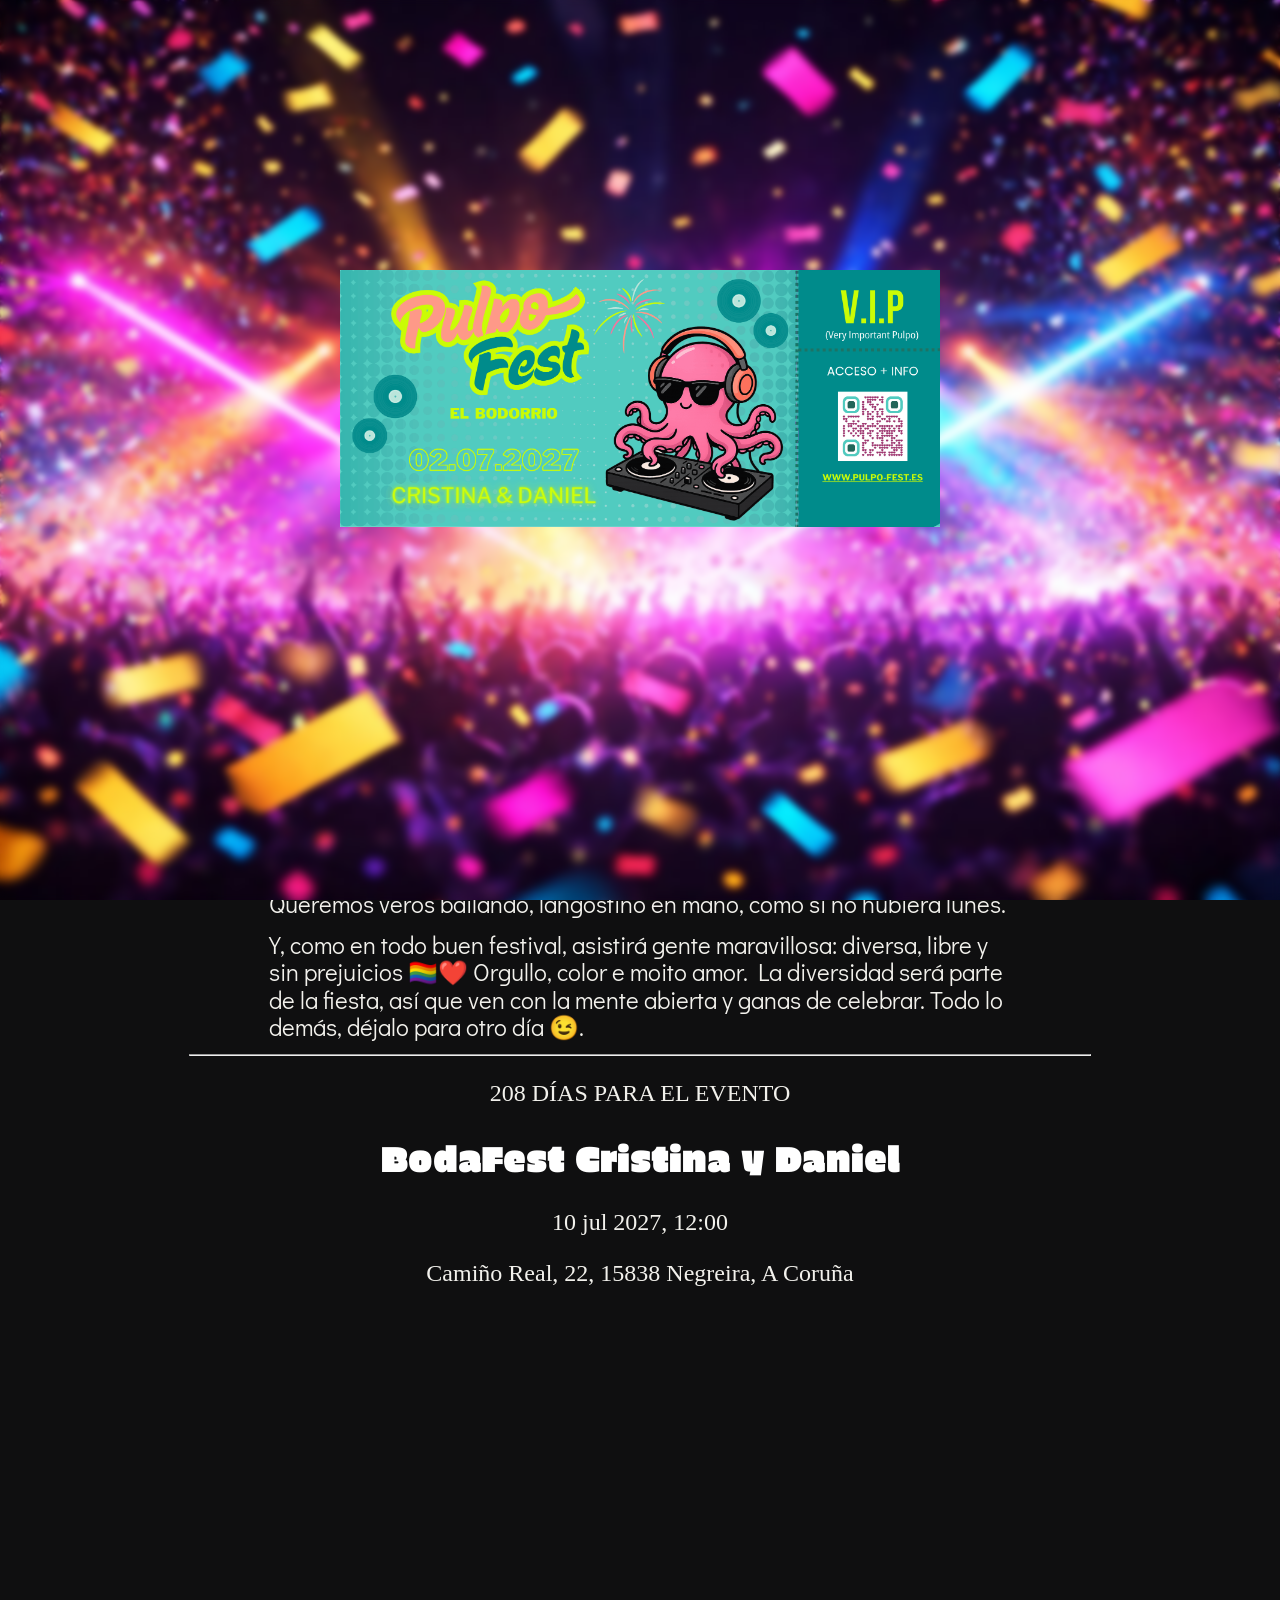
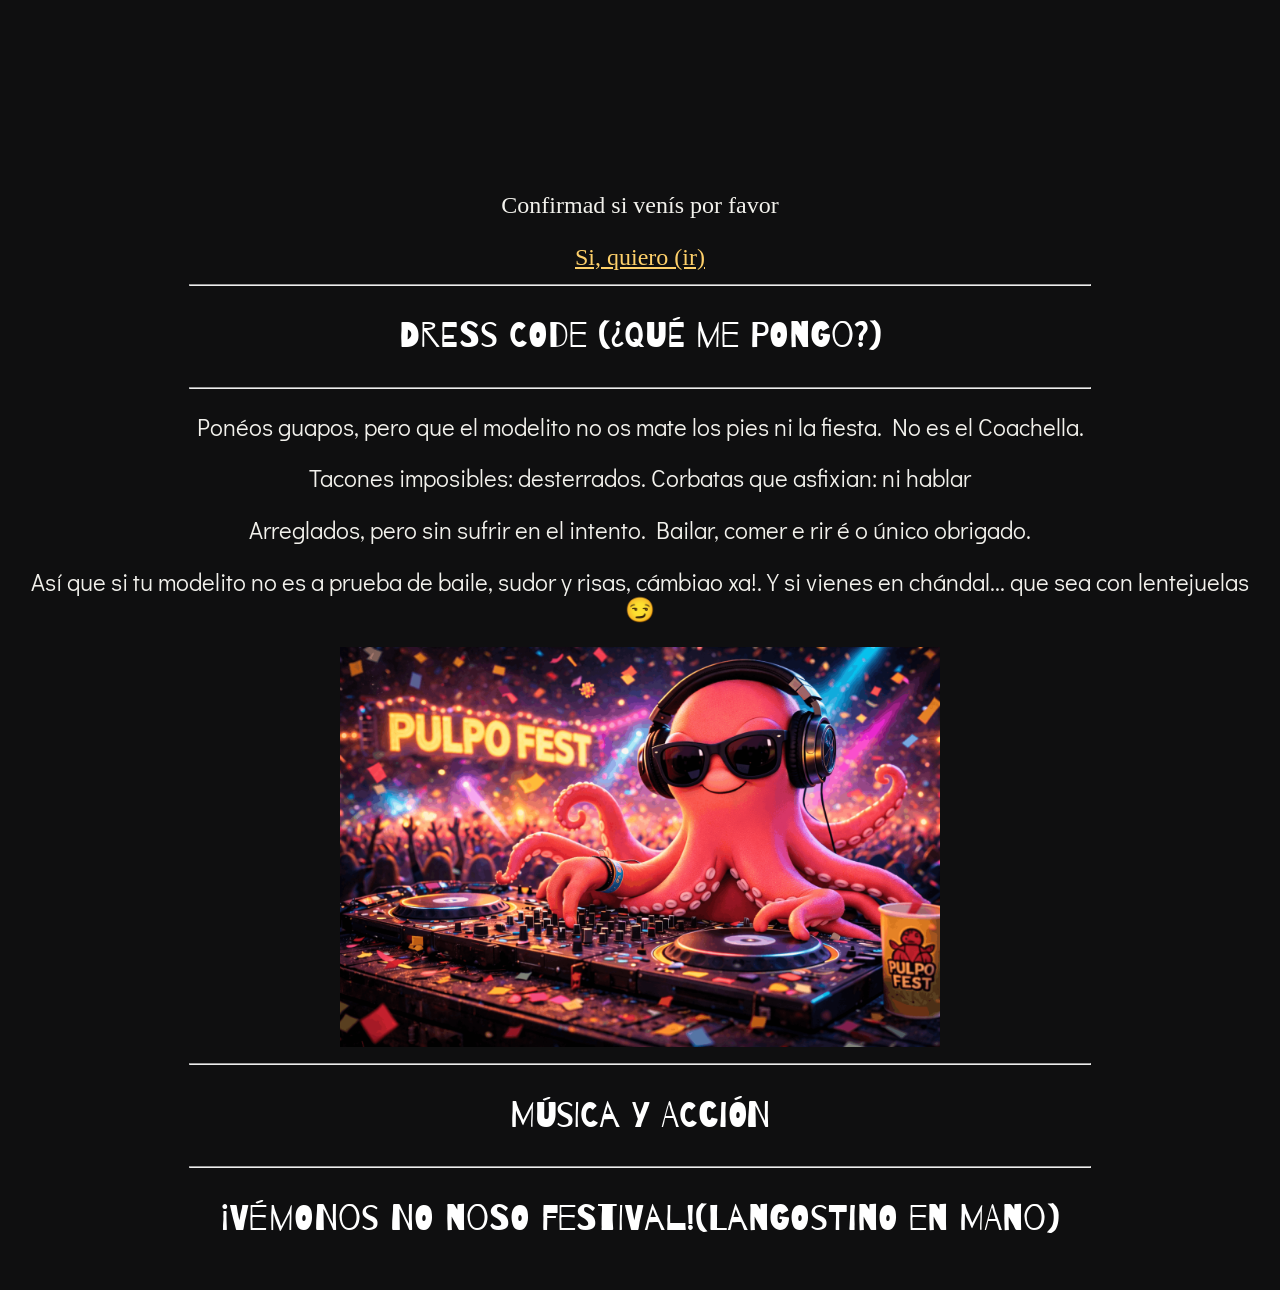
==== commit af06bd0d: "Update index.html" ====
--- a/index.html
+++ b/index.html
@@ -55,22 +55,20 @@
       </h2>
       <hr />
       <div id="clarifications">
-        <p>No habrá mesas asignadas, ni baile cursi, ni misa eterna.</p>
+        <p>No habrá mesas asignadas, ni una misa eterna.</p>
         <p>
-          Pero habrá un “Sí, quiero” con pulpo, copas en alto y temazos. Bo
-          rollo e resaca asegurada.
+          Habrá un "Sí, quiero" con pulpo, copas y temazos. Bo rollo e resaca
+          asegurada.
         </p>
         <p>
-          Queremos veros bailando como si no hubiera lunes, con un langostino en
-          una mano y una copa en la otra.
+          Queremos veros bailando, langostino en mano, como si no hubiera lunes.
         </p>
-        <p>Una boda en plan bien. Ben nosa. Sen filtros. Sen postureo.</p>
+        <!-- <p>Una boda en plan bien. Ben nosa. Sen filtros. Sen postureo.</p> -->
         <p>
           Y, como en todo buen festival, asistirá gente maravillosa: diversa,
-          libre y sin prejuicios 🏳️‍🌈❤️​ Orgullo, color, alegría e moito amor. Así
-          que, si la diversidad te chirría… esta boda no es para ti, pero te
-          deseamos lo mejor / Desexámosche o mellor / We wish you all the best
-          (o no).
+          libre y sin prejuicios 🏳️‍🌈❤️ Orgullo, color e moito amor. La diversidad
+          será parte de la fiesta, así que ven con la mente abierta y ganas de
+          celebrar. Todo lo demás, déjalo para otro día 😉.
         </p>
       </div>
 
@@ -84,14 +82,6 @@
       <p>Camiño Real, 22, 15838 Negreira, A Coruña</p>
       <!-- <p>Finca A Leira 116 , Carballal 3, 27619, Lugo, España</p> -->
 
-      <!-- <iframe
-        width="600"
-        height="450"
-        style=""
-        allowfullscreen=""
-        loading="lazy"
-        referrerpolicy="no-referrer-when-downgrade"
-      ></iframe> -->
       <iframe
         id="map"
         width="100%"
@@ -100,15 +90,6 @@
         src="https://www.google.com/maps/embed?pb=!1m18!1m12!1m3!1d2921.8923069296347!2d-8.784765471966544!3d42.917312185750866!2m3!1f0!2f0!3f0!3m2!1i1024!2i768!4f13.1!3m3!1m2!1s0xd2ee6d254c6aaab%3A0x3f0929084495f2d5!2sA%20Finca%20Real%20(Galicia)!5e0!3m2!1sen!2ses!4v1780521491009!5m2!1sen!2ses"
         allowfullscreen
       >
-        <!-- If I'm not being paid for making this, there's not a chance the client 
-             is paying for an actual web service with a backend for env variables. 
-             This means the API key has to be in the public repository of this project.
-             I do not like this! I do not want this! It's not a secure way of doing things!
-             What I can do about this, and have, is to restrict where the key can be used 
-             so that it's not useful if copied and "stolen". I acknowledge there are better
-             ways to do this, but this is the cost when your favor to someone else is 
-             taken advantage of.     
-             -->
       </iframe>
 
       <p>Confirmad si venís por favor</p>
